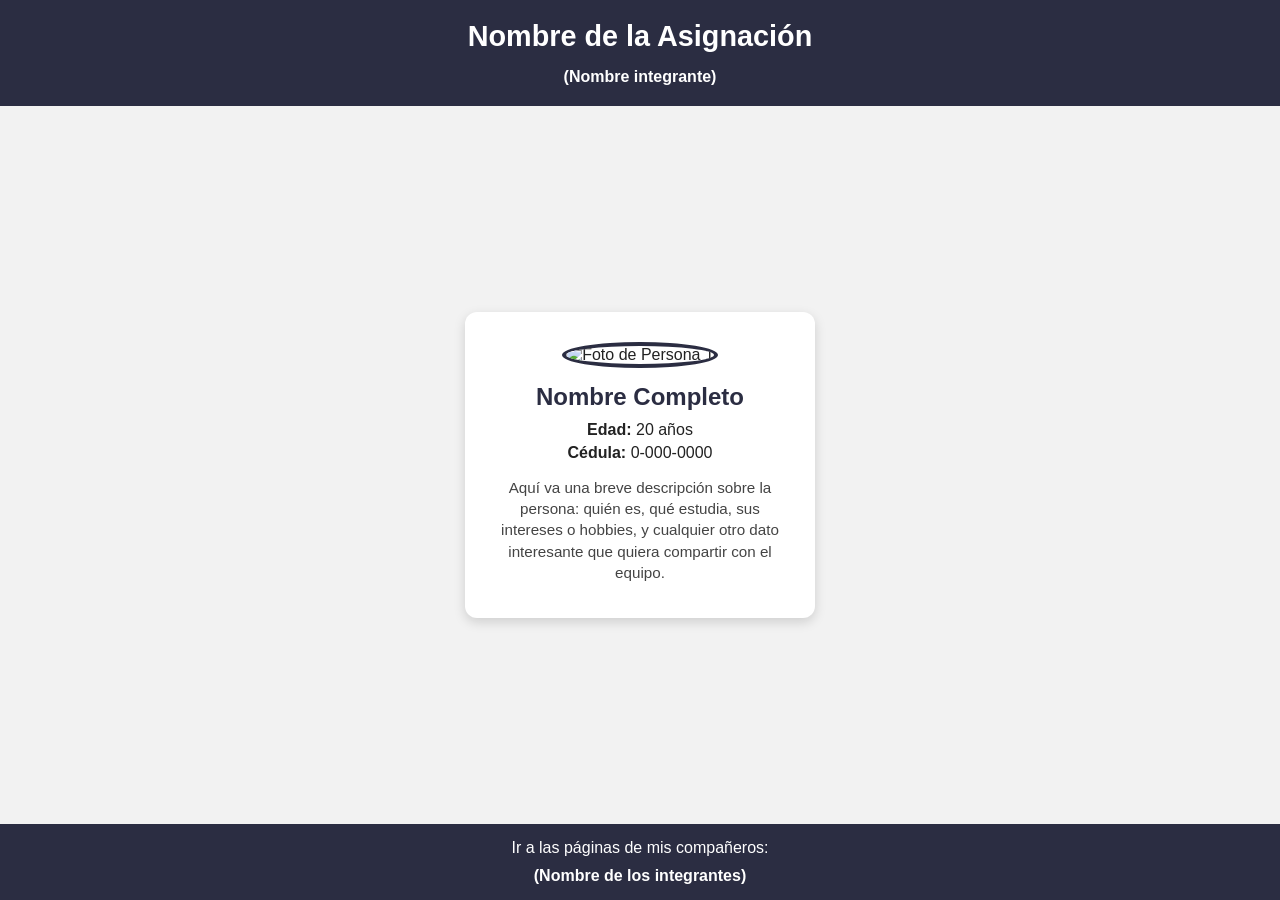
==== tallerPract/tallerPract/index.html @ 3b93cced "feat:Se agregó la estructura del proyecto" ====
<!DOCTYPE html>
<html lang="es">
<head>
  <meta charset="UTF-8">
  <meta name="viewport" content="width=device-width, initial-scale=1.0">
  <title>GRUPO - Trabajo en clase 1</title>
  <link rel="stylesheet" href="style.css">
</head>
<body>
  <header>
    <h1>Nombre de la Asignación</h1>
    <nav>
      <ul>
        <li><a href="persona1.html" >(Nombre integrante)</a></li>
      </ul>
    </nav>
  </header>
  <main>
    <div class="card">
      <img src="img/persona1.jpg" alt="Foto de Persona 1">
      <h2>Nombre Completo</h2>
      <p><strong>Edad:</strong> 20 años</p>
      <p><strong>Cédula:</strong> 0-000-0000</p>
      <p class="bio">
        Aquí va una breve descripción sobre la persona: quién es,
        qué estudia, sus intereses o hobbies, y cualquier otro
        dato interesante que quiera compartir con el equipo.
      </p>
    </div>
  </main>
  <footer>
    <p>Ir a las páginas de mis compañeros:</p>
    <nav>
      <ul>
        <li><a href="#">(Nombre de los integrantes)</a></li>
      </ul>
    </nav>
  </footer>
</body>
</html>
---- tallerPract/tallerPract/style.css ----
* {
  margin: 0;
  padding: 0;
  box-sizing: border-box;
  font-family: Arial, Helvetica, sans-serif;
}

body {
  background-color: #f2f2f2;
  color: #222;
  display: flex;
  flex-direction: column;
  min-height: 100vh;
}

/* HEADER */
header {
  background-color: #2b2d42;
  color: #fff;
  padding: 20px;
  text-align: center;
}

header h1 {
  margin-bottom: 15px;
  font-size: 1.8rem;
}

nav ul {
  list-style: none;
  display: flex;
  justify-content: center;
  gap: 25px;
  flex-wrap: wrap;
}

nav ul li a {
  color: #fff;
  text-decoration: none;
  font-weight: bold;
  padding: 8px 14px;
  border-radius: 6px;
  transition: background-color 0.3s ease, color 0.3s ease;
}

/* Efecto hover pedido en el nav */
nav ul li a:hover {
  background-color: #ef233c;
  color: #fff;
}

/* MAIN / CARD */
main {
  flex: 1;
  display: flex;
  justify-content: center;
  align-items: center;
  padding: 40px 20px;
}

.card {
  background-color: #fff;
  border-radius: 12px;
  box-shadow: 0 4px 12px rgba(0, 0, 0, 0.15);
  padding: 30px;
  max-width: 350px;
  text-align: center;
  transition: transform 0.3s ease;
}

.card:hover {
  transform: translateY(-5px);
}

.card img {
  width: 150px;
  height: 150px;
  object-fit: cover;
  border-radius: 50%;
  border: 4px solid #2b2d42;
  margin-bottom: 15px;
}

.card h2 {
  margin-bottom: 10px;
  color: #2b2d42;
}

.card p {
  margin: 5px 0;
}

.card .bio {
  margin-top: 15px;
  font-size: 0.95rem;
  color: #444;
  line-height: 1.4;
}

/* FOOTER */
footer {
  background-color: #2b2d42;
  color: #fff;
  text-align: center;
  padding: 15px;
}

footer p {
  margin-bottom: 10px;
}

footer nav ul {
  gap: 15px;
}

footer nav ul li a:hover {
  background-color: #ef233c;
}
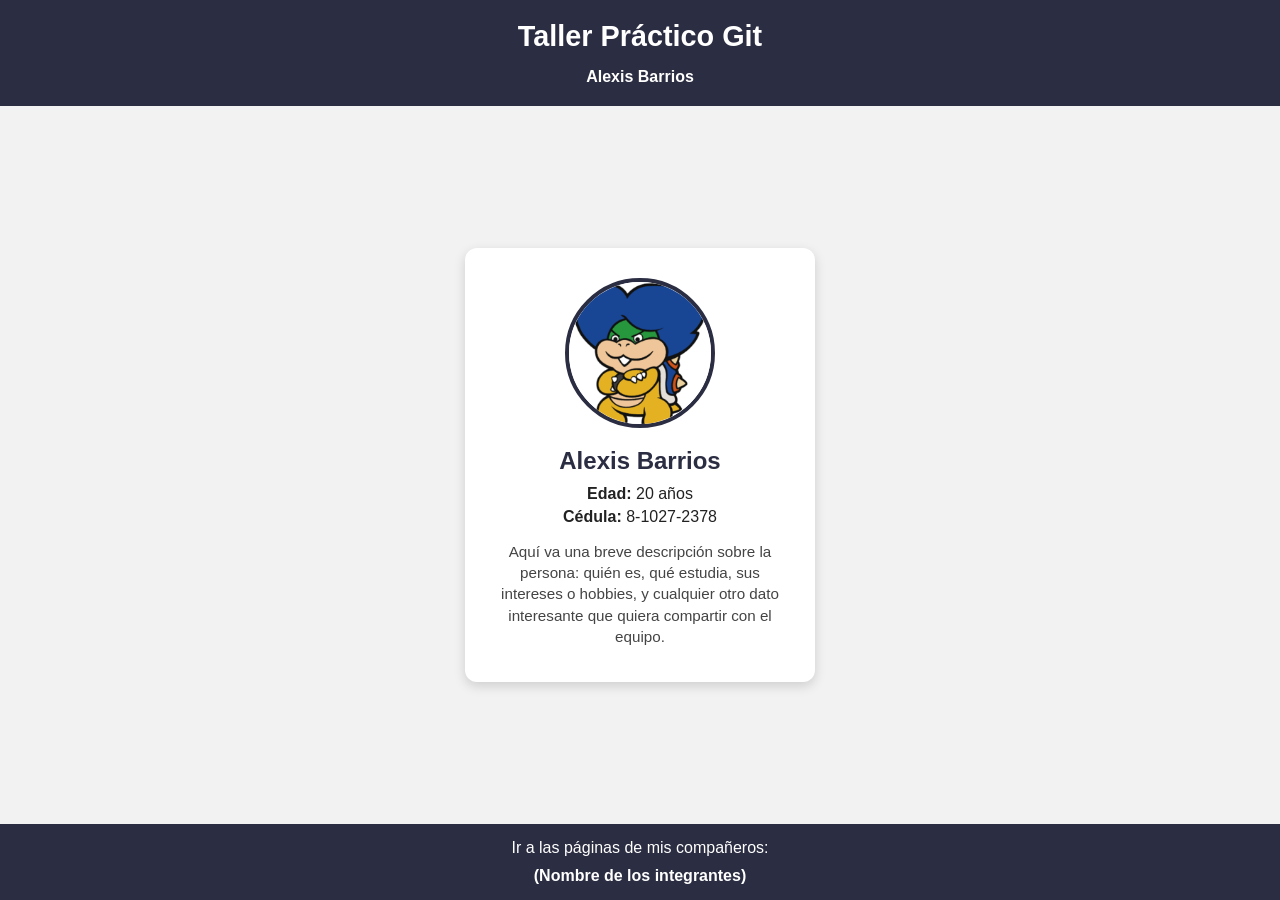
==== commit 294a0a95: "feat:Se agregó una imagen y se hizo cambios de información" ====
--- a/tallerPract/tallerPract/index.html
+++ b/tallerPract/tallerPract/index.html
@@ -8,19 +8,19 @@
 </head>
 <body>
   <header>
-    <h1>Nombre de la Asignación</h1>
+    <h1>Taller Práctico Git</h1>
     <nav>
       <ul>
-        <li><a href="persona1.html" >(Nombre integrante)</a></li>
+        <li><a href="persona1.html" >Alexis Barrios</a></li>
       </ul>
     </nav>
   </header>
   <main>
     <div class="card">
-      <img src="img/persona1.jpg" alt="Foto de Persona 1">
-      <h2>Nombre Completo</h2>
+      <img src="../tallerPract/imagenes/ludwig.png" alt="Foto de Persona 1">
+      <h2>Alexis Barrios</h2>
       <p><strong>Edad:</strong> 20 años</p>
-      <p><strong>Cédula:</strong> 0-000-0000</p>
+      <p><strong>Cédula:</strong> 8-1027-2378</p>
       <p class="bio">
         Aquí va una breve descripción sobre la persona: quién es,
         qué estudia, sus intereses o hobbies, y cualquier otro
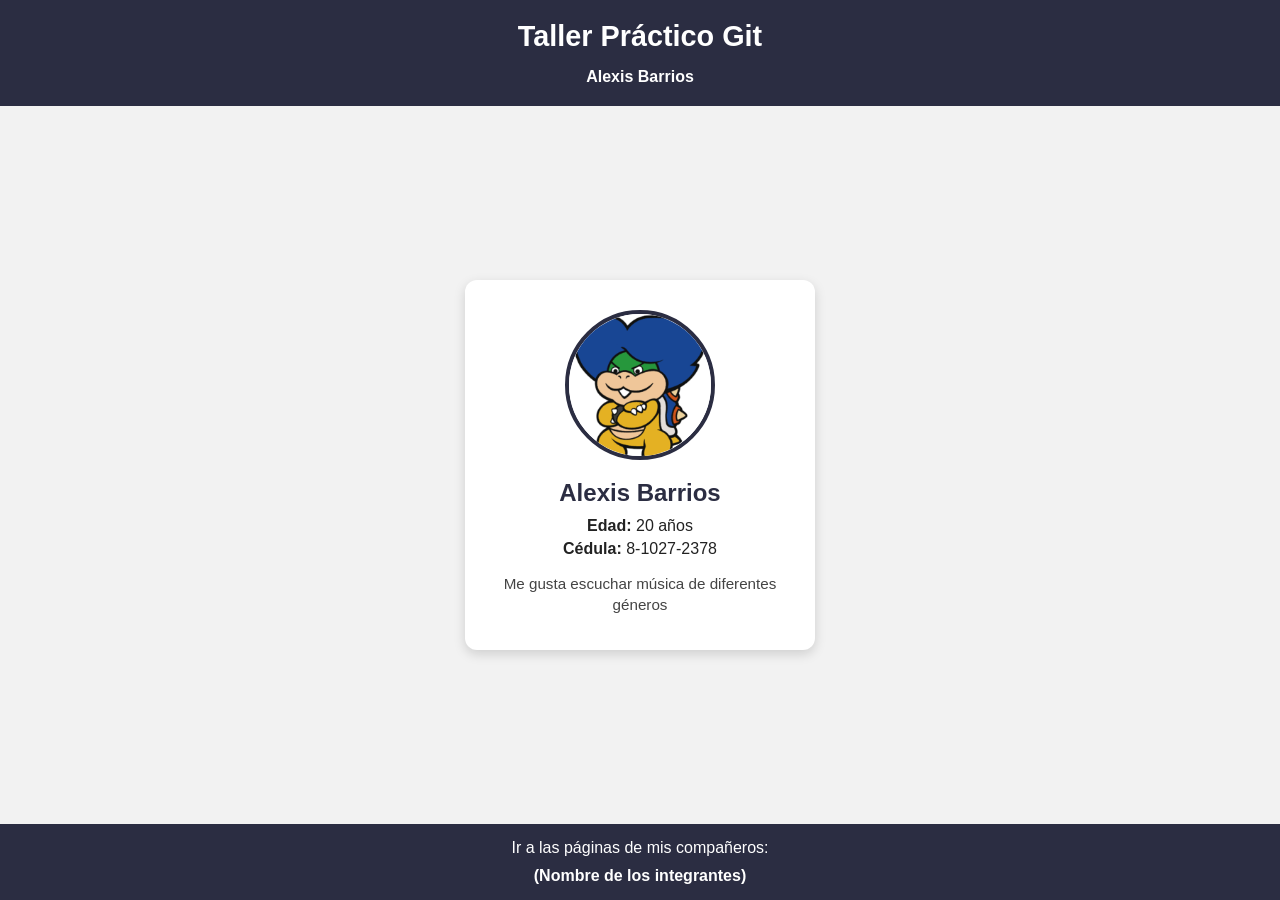
==== commit f91afa0c: "feat:Agregué una biografía" ====
--- a/tallerPract/tallerPract/index.html
+++ b/tallerPract/tallerPract/index.html
@@ -22,9 +22,7 @@
       <p><strong>Edad:</strong> 20 años</p>
       <p><strong>Cédula:</strong> 8-1027-2378</p>
       <p class="bio">
-        Aquí va una breve descripción sobre la persona: quién es,
-        qué estudia, sus intereses o hobbies, y cualquier otro
-        dato interesante que quiera compartir con el equipo.
+        Me gusta escuchar música de diferentes géneros
       </p>
     </div>
   </main>
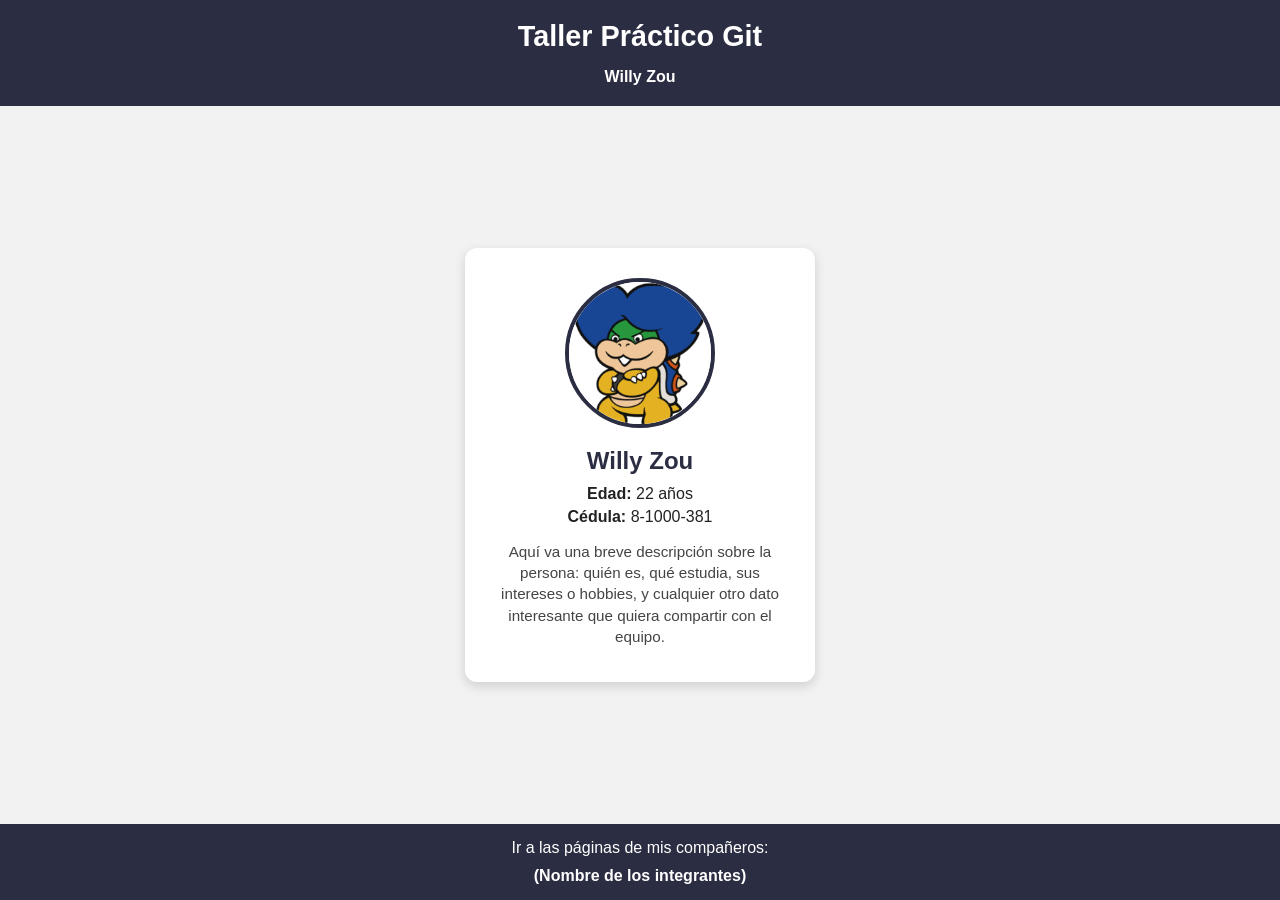
==== commit a0ad185d: "Update index.html" ====
--- a/tallerPract/tallerPract/index.html
+++ b/tallerPract/tallerPract/index.html
@@ -11,18 +11,20 @@
     <h1>Taller Práctico Git</h1>
     <nav>
       <ul>
-        <li><a href="persona1.html" >Alexis Barrios</a></li>
+        <li><a href="persona1.html" >Willy Zou</a></li>
       </ul>
     </nav>
   </header>
   <main>
     <div class="card">
       <img src="../tallerPract/imagenes/ludwig.png" alt="Foto de Persona 1">
-      <h2>Alexis Barrios</h2>
-      <p><strong>Edad:</strong> 20 años</p>
-      <p><strong>Cédula:</strong> 8-1027-2378</p>
+      <h2>Willy Zou</h2>
+      <p><strong>Edad:</strong> 22 años</p>
+      <p><strong>Cédula:</strong> 8-1000-381</p>
       <p class="bio">
-        Me gusta escuchar música de diferentes géneros
+        Aquí va una breve descripción sobre la persona: quién es,
+        qué estudia, sus intereses o hobbies, y cualquier otro
+        dato interesante que quiera compartir con el equipo.
       </p>
     </div>
   </main>
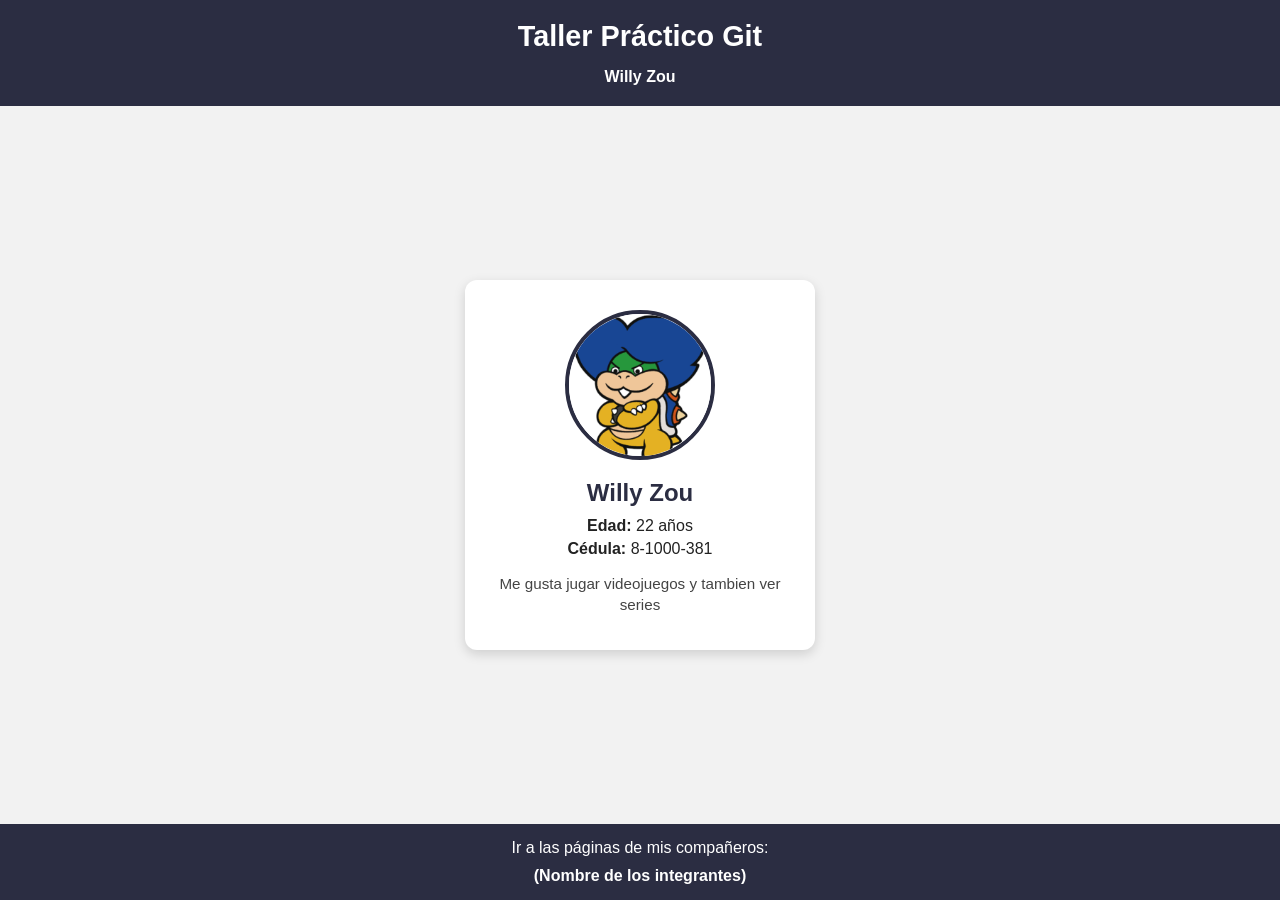
==== commit 79ca3233: "feat: Cambie la cedula y agrege mi informacion" ====
--- a/tallerPract/tallerPract/index.html
+++ b/tallerPract/tallerPract/index.html
@@ -22,9 +22,7 @@
       <p><strong>Edad:</strong> 22 años</p>
       <p><strong>Cédula:</strong> 8-1000-381</p>
       <p class="bio">
-        Aquí va una breve descripción sobre la persona: quién es,
-        qué estudia, sus intereses o hobbies, y cualquier otro
-        dato interesante que quiera compartir con el equipo.
+        Me gusta jugar videojuegos y tambien ver series
       </p>
     </div>
   </main>
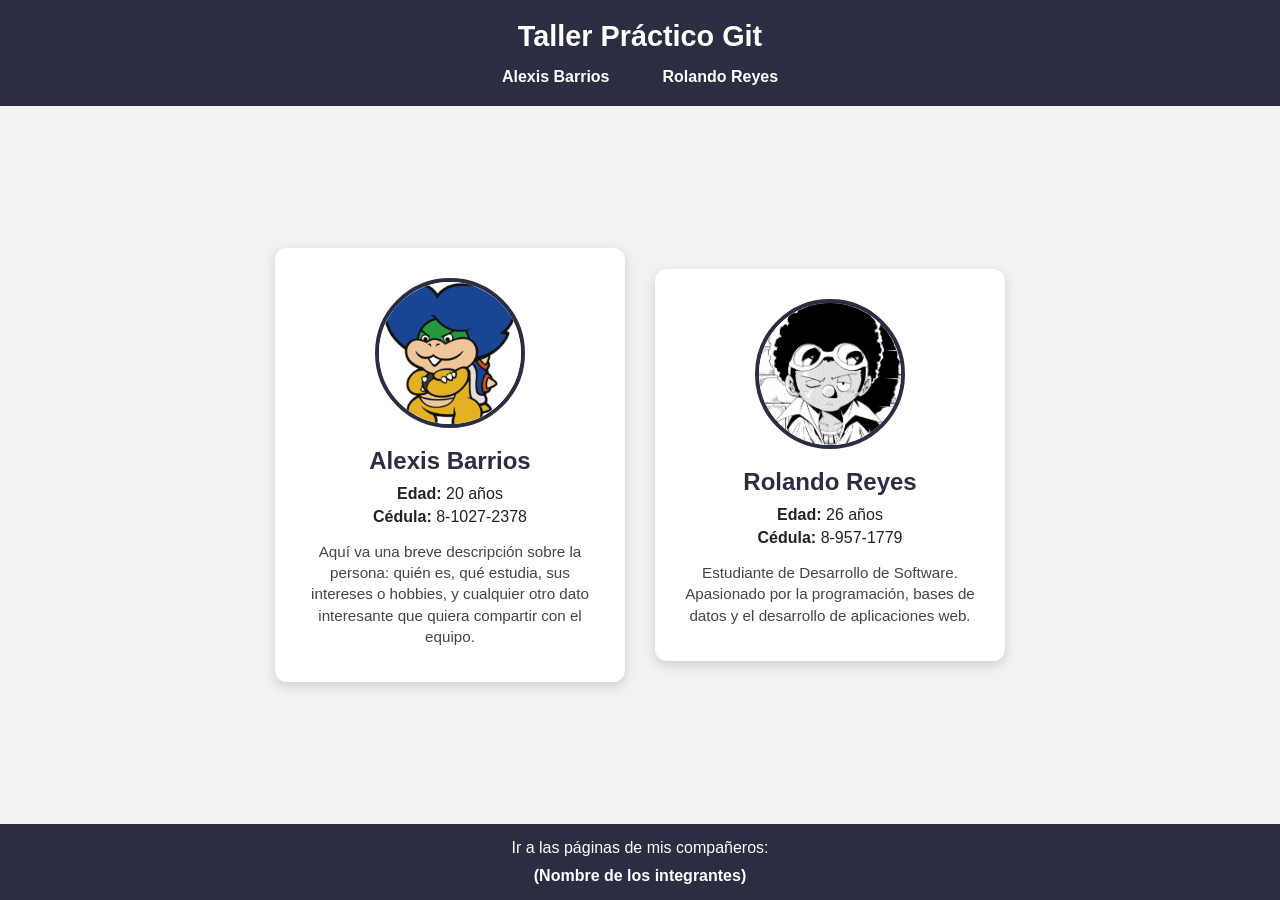
==== commit 0abc2597: "new info Agregue mi tarjeta y mi informacion" ====
--- a/tallerPract/tallerPract/index.html
+++ b/tallerPract/tallerPract/index.html
@@ -11,18 +11,32 @@
     <h1>Taller Práctico Git</h1>
     <nav>
       <ul>
-        <li><a href="persona1.html" >Willy Zou</a></li>
+        <li><a href="persona1.html" >Alexis Barrios</a></li>
+        <li><a href="persona2.html">Rolando Reyes</a></li>
       </ul>
     </nav>
   </header>
   <main>
     <div class="card">
       <img src="../tallerPract/imagenes/ludwig.png" alt="Foto de Persona 1">
-      <h2>Willy Zou</h2>
-      <p><strong>Edad:</strong> 22 años</p>
-      <p><strong>Cédula:</strong> 8-1000-381</p>
+      <h2>Alexis Barrios</h2>
+      <p><strong>Edad:</strong> 20 años</p>
+      <p><strong>Cédula:</strong> 8-1027-2378</p>
       <p class="bio">
-        Me gusta jugar videojuegos y tambien ver series
+        Aquí va una breve descripción sobre la persona: quién es,
+        qué estudia, sus intereses o hobbies, y cualquier otro
+        dato interesante que quiera compartir con el equipo.
+      </p>
+    </div>
+    <!-- Tarjeta de Rolando -->
+    <div class="card">
+      <img src="../tallerPract/imagenes/rolando.jpg" alt="Foto de Rolando Reyes">
+      <h2>Rolando Reyes</h2>
+      <p><strong>Edad:</strong> 26 años</p>
+      <p><strong>Cédula:</strong> 8-957-1779</p>
+      <p class="bio">
+        Estudiante de Desarrollo de Software. Apasionado por la programación,
+        bases de datos y el desarrollo de aplicaciones web.
       </p>
     </div>
   </main>
--- a/tallerPract/tallerPract/style.css
+++ b/tallerPract/tallerPract/style.css
@@ -56,6 +56,8 @@
   justify-content: center;
   align-items: center;
   padding: 40px 20px;
+  gap: 30px;
+  flex-wrap: wrap;
 }
 
 .card {
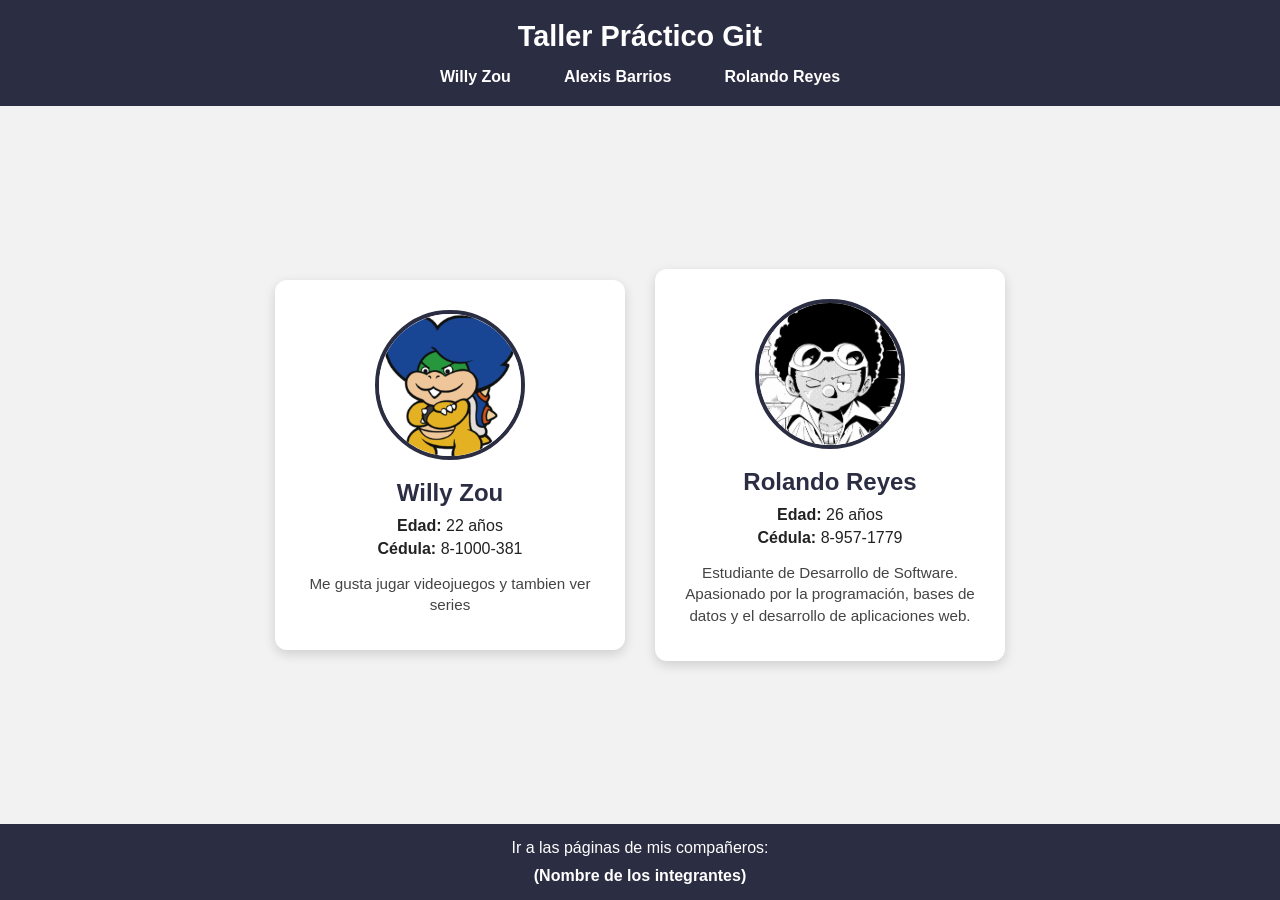
==== commit 65702365: "Merge branch 'main' into Willy-Zou_DSV" ====
--- a/tallerPract/tallerPract/index.html
+++ b/tallerPract/tallerPract/index.html
@@ -11,6 +11,7 @@
     <h1>Taller Práctico Git</h1>
     <nav>
       <ul>
+        <li><a href="persona3.html" >Willy Zou</a></li>
         <li><a href="persona1.html" >Alexis Barrios</a></li>
         <li><a href="persona2.html">Rolando Reyes</a></li>
       </ul>
@@ -19,13 +20,11 @@
   <main>
     <div class="card">
       <img src="../tallerPract/imagenes/ludwig.png" alt="Foto de Persona 1">
-      <h2>Alexis Barrios</h2>
-      <p><strong>Edad:</strong> 20 años</p>
-      <p><strong>Cédula:</strong> 8-1027-2378</p>
+      <h2>Willy Zou</h2>
+      <p><strong>Edad:</strong> 22 años</p>
+      <p><strong>Cédula:</strong> 8-1000-381</p>
       <p class="bio">
-        Aquí va una breve descripción sobre la persona: quién es,
-        qué estudia, sus intereses o hobbies, y cualquier otro
-        dato interesante que quiera compartir con el equipo.
+        Me gusta jugar videojuegos y tambien ver series
       </p>
     </div>
     <!-- Tarjeta de Rolando -->
